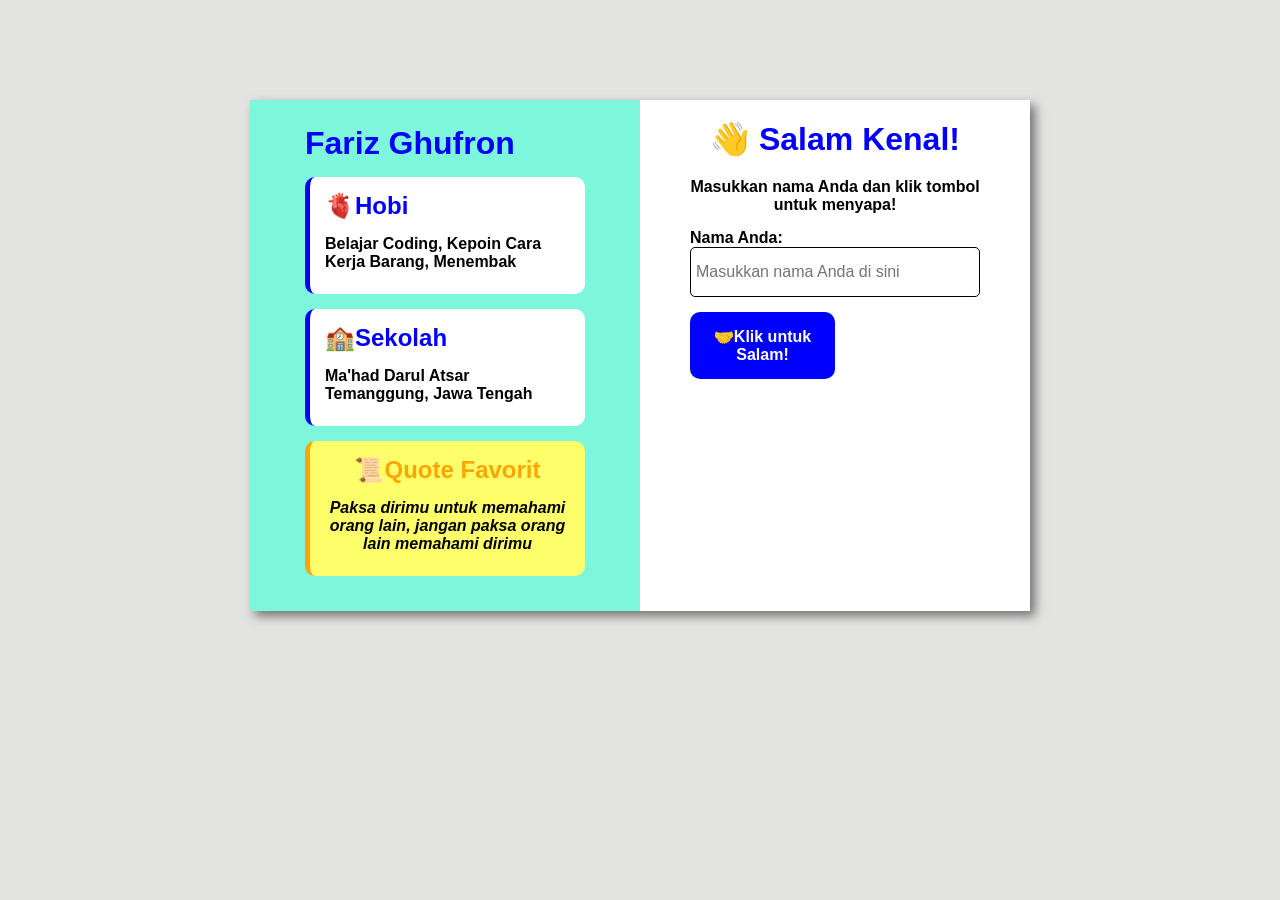
==== Profil_Fariz.html @ 7e0e68e0 "unggahan pertama" ====
<!DOCTYPE html>
<html lang="en">
  <head>
    <meta charset="UTF-8" />
    <meta name="viewport" content="width=device-width, initial-scale=1.0" />
    <title>Profil</title>
    <link rel="stylesheet" href="style.css" />
  </head>
  <body>
    <div class="container">
      <!-- kolom kiri -->
      <div class="profile">
        <h1 class="nama">Fariz Ghufron</h1>
        <div class="item">
          <h2>🫀Hobi</h2>
          <p>Belajar Coding, Kepoin Cara Kerja Barang, Menembak</p>
        </div>
        <div class="item">
          <h2>🏫Sekolah</h2>
          <p>Ma'had Darul Atsar Temanggung, Jawa Tengah</p>
        </div>
        <div class="item quote">
          <h2>📜Quote Favorit</h2>
          <p>
            Paksa dirimu untuk memahami orang lain, jangan paksa orang lain
            memahami dirimu
          </p>
        </div>
      </div>
      <!-- kolom kanan -->
      <div class="kanan">
        <h1>👋 Salam Kenal!</h1>
        <p>Masukkan nama Anda dan klik tombol untuk menyapa!</p>
        <form action="">
          <label for="name">Nama Anda:</label><br />
          <input
            type="text"
            id="name"
            name="name"
            placeholder="Masukkan nama Anda di sini"
          />
          <p class="tombol" onclick="pesan()">
            <a href="">🤝Klik untuk Salam!</a>
          </p>
        </form>
      </div>
    </div>
    <script src="main.js"></script>
  </body>
</html>
---- style.css ----
* {
  margin: 0;
  padding: 0;
  box-sizing: border-box;
}
body {
  background-color: #e3e3e2;
  font-family: Arial, Helvetica, sans-serif;
}
.container {
  /* background-color: #fff; */
  display: flex;
  margin: 100px 250px;
  box-shadow: 5px 5px 10px rgba(0, 0, 0, 0.5);
}
.container .profile {
  background-color: rgb(125, 246, 220);
  flex: 1 1 250px;
  padding: 20px 50px;
}
.profile h1.nama {
  color: blue;
  margin: 5px;
}
.profile .item {
  background-color: #fff;
  margin: 15px 5px;
  padding: 15px;
  border-radius: 10px;
  border-left: 5px solid blue;
}
.profile .item h2 {
  color: blue;
  margin-bottom: 15px;
}
.profile .item p {
  margin-bottom: 8px;
  font-weight: 600;
}
.profile .quote {
  background-color: rgb(254, 254, 106);
  border-left: 5px solid orange;
  text-align: center;
}
.profile .quote h2 {
  color: orange;
}
.profile .quote p {
  font-style: italic;
}
/*  */
/*  */
/* kolom kanan */
.container .kanan {
  background-color: #fff;
  flex: 1 1 250px;
  padding: 20px 50px;
  /* text-align: center; */
}
.container .kanan h1 {
  color: blue;
  margin-bottom: 20px;
  text-align: center;
}
.container .kanan p {
  margin-bottom: 15px;
  font-weight: 600;
  text-align: center;
}
.container .kanan label {
  text-align: start;
  font-weight: 600;
}
.container .kanan input {
  width: 100%;
  font-size: 12pt;
  padding: 15px 5px;
  border: 1px solid;
  border-radius: 5px;
  margin-bottom: 15px;
}
.container .kanan p.tombol {
  background-color: blue;
  width: 50%;
  padding: 15px;
  border-radius: 10px;
  cursor: pointer;
  transition: 0.3s;
}
.container .kanan p.tombol:hover {
  /* transform: translateY(-10px); */
  padding: 20px;
  width: 100%;
}
.container .kanan p.tombol a {
  text-decoration: none;
  color: #fff;
}
@media (max-width: 1140px) {
  .container {
    flex-direction: column;
  }
}
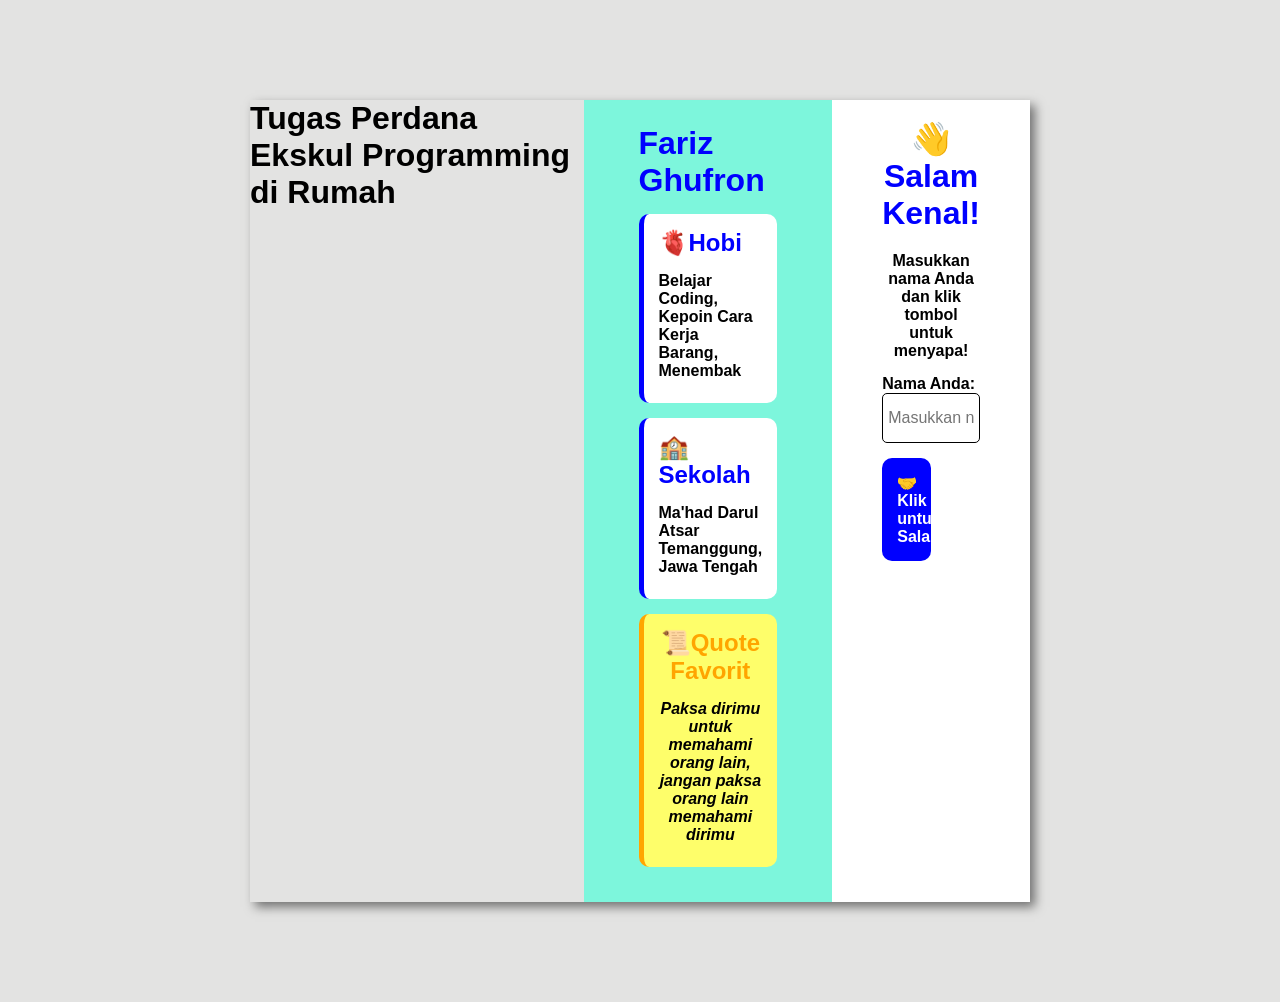
==== commit 5331955b: "Tambah Judul Besar" ====
--- a/Profil_Fariz.html
+++ b/Profil_Fariz.html
@@ -3,11 +3,12 @@
   <head>
     <meta charset="UTF-8" />
     <meta name="viewport" content="width=device-width, initial-scale=1.0" />
-    <title>Profil</title>
+    <title>Profil Saya</title>
     <link rel="stylesheet" href="style.css" />
   </head>
   <body>
     <div class="container">
+      <h1>Tugas Perdana Ekskul Programming di Rumah</h1>
       <!-- kolom kiri -->
       <div class="profile">
         <h1 class="nama">Fariz Ghufron</h1>
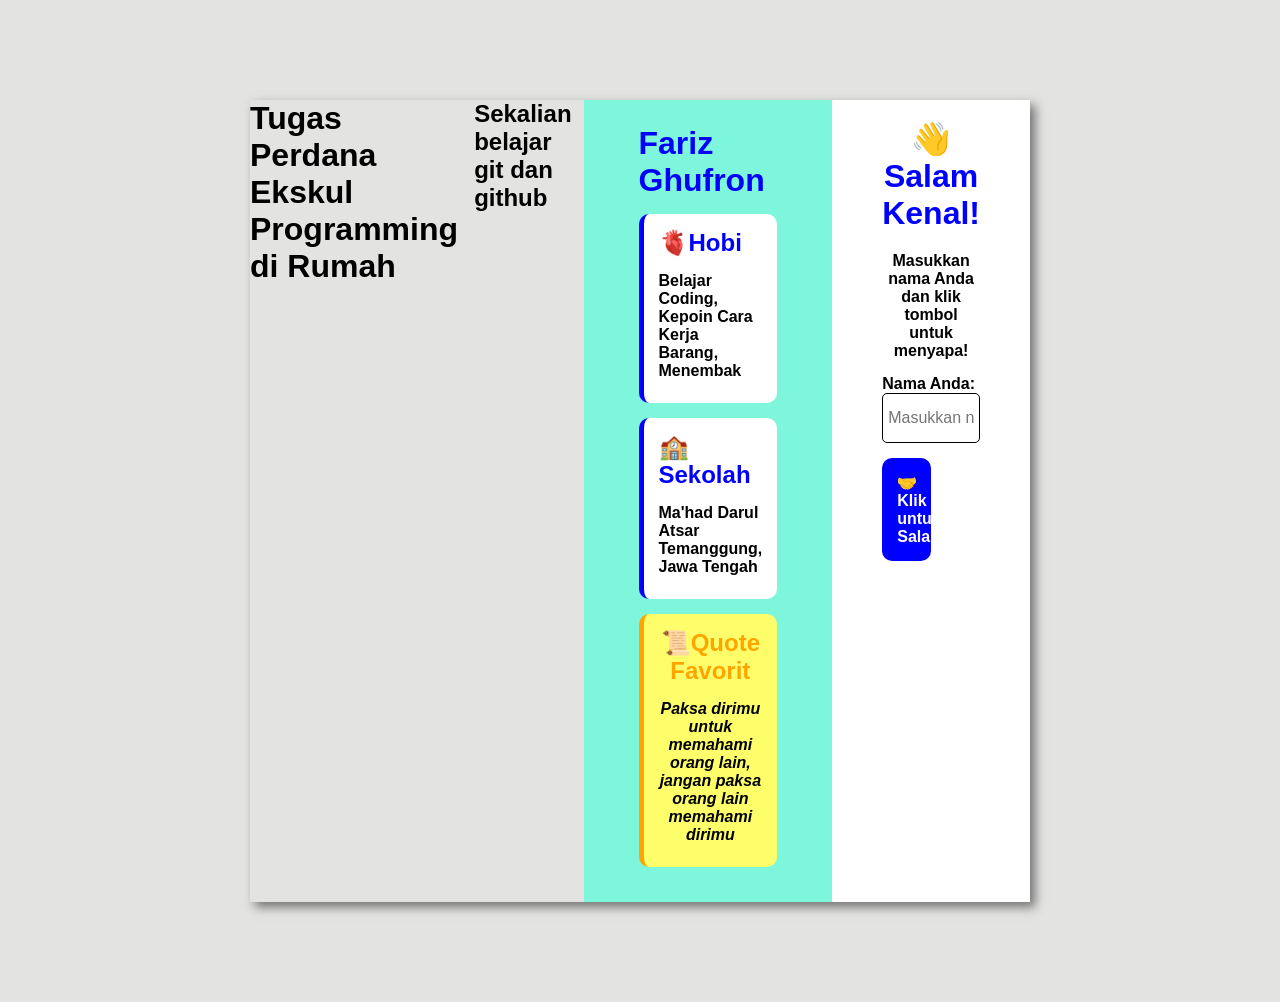
==== commit b237c667: "tambah h2" ====
--- a/Profil_Fariz.html
+++ b/Profil_Fariz.html
@@ -9,6 +9,7 @@
   <body>
     <div class="container">
       <h1>Tugas Perdana Ekskul Programming di Rumah</h1>
+      <h2>Sekalian belajar git dan github</h2>
       <!-- kolom kiri -->
       <div class="profile">
         <h1 class="nama">Fariz Ghufron</h1>
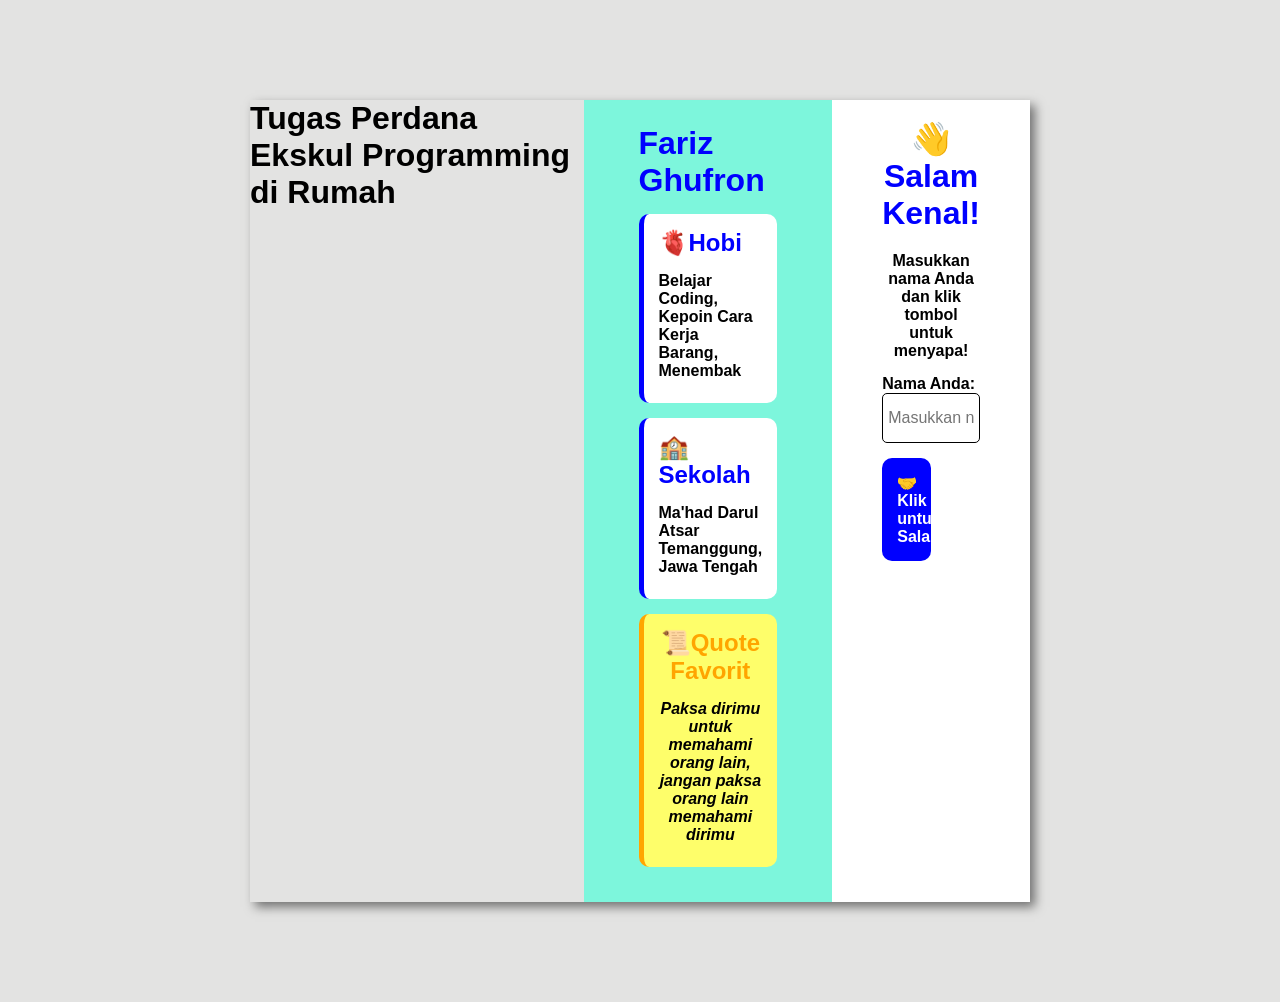
==== commit 9bbe499f: "Revert "tambah h2" This reverts commit b237c667f3f07373d5c636faf5dea2bc2e804ee6." ====
--- a/Profil_Fariz.html
+++ b/Profil_Fariz.html
@@ -9,7 +9,6 @@
   <body>
     <div class="container">
       <h1>Tugas Perdana Ekskul Programming di Rumah</h1>
-      <h2>Sekalian belajar git dan github</h2>
       <!-- kolom kiri -->
       <div class="profile">
         <h1 class="nama">Fariz Ghufron</h1>
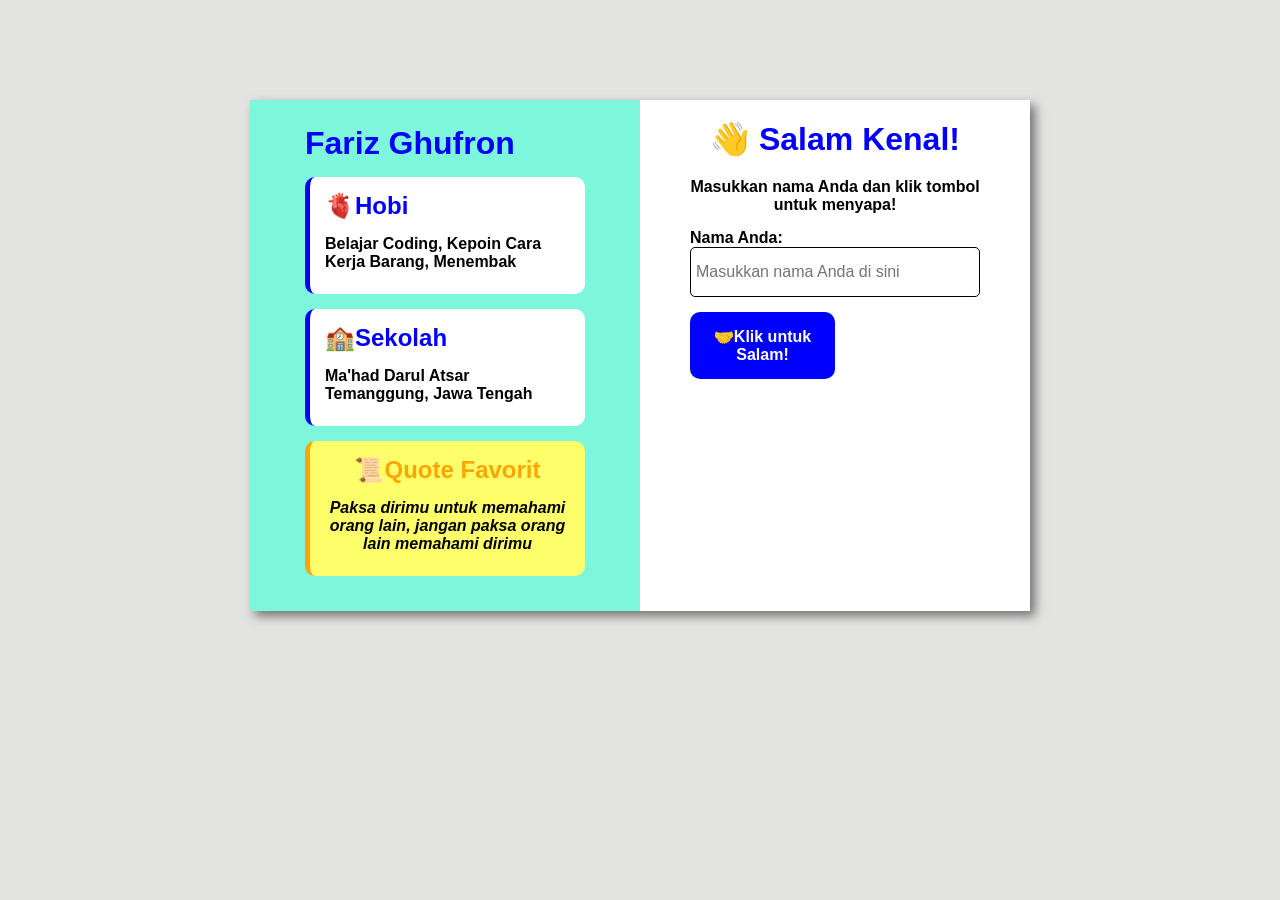
==== commit afd0a307: "hapus h1" ====
--- a/Profil_Fariz.html
+++ b/Profil_Fariz.html
@@ -8,7 +8,6 @@
   </head>
   <body>
     <div class="container">
-      <h1>Tugas Perdana Ekskul Programming di Rumah</h1>
       <!-- kolom kiri -->
       <div class="profile">
         <h1 class="nama">Fariz Ghufron</h1>
